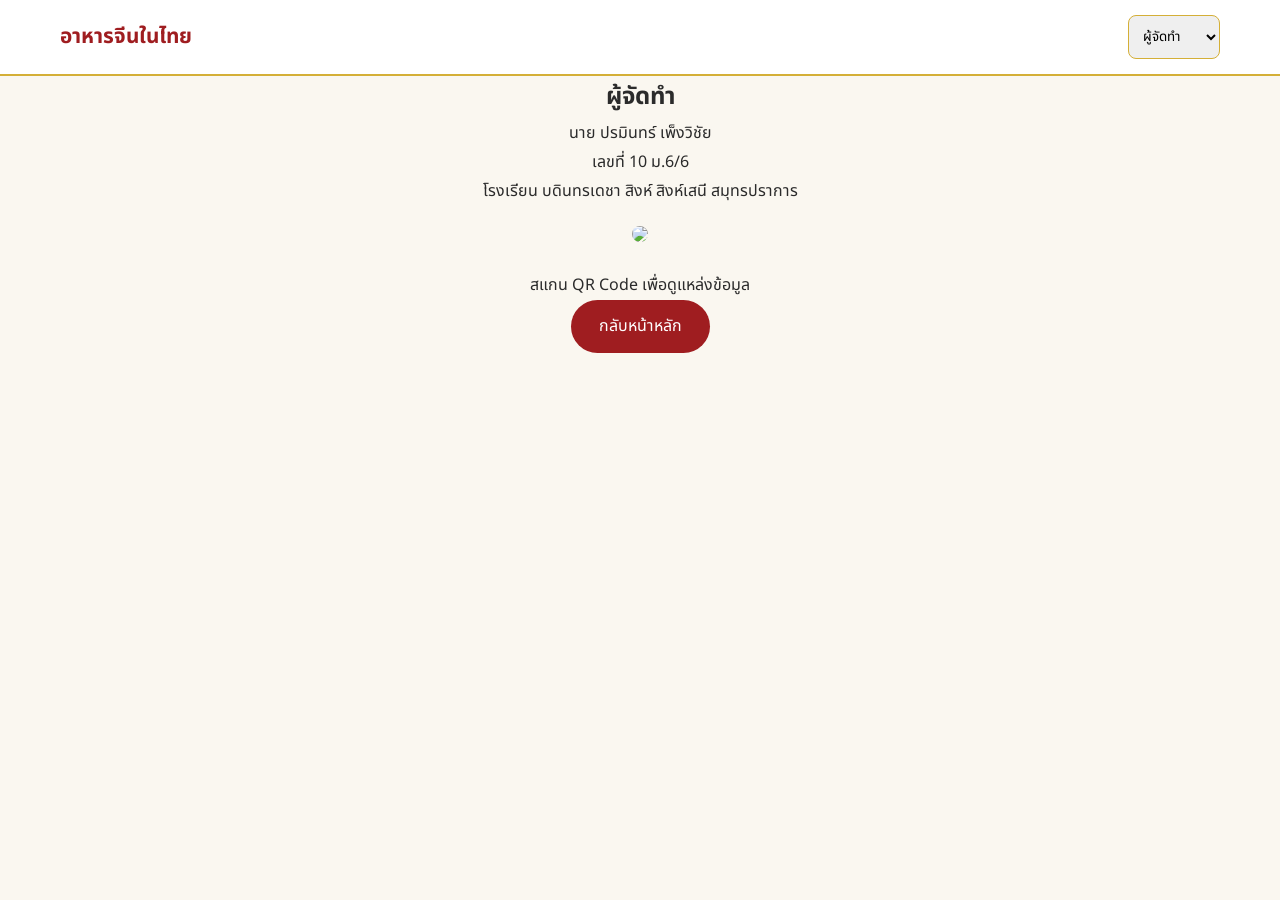
==== author.html @ cea1d85f "Add files via upload" ====
<!DOCTYPE html>
<html lang="th">
  <head>
    <meta charset="UTF-8" />
    <title>ผู้จัดทำ</title>
    <link rel="stylesheet" href="style.css" />
  </head>

  <body>
    <header>
      <nav>
        <div class="logo">อาหารจีนในไทย</div>

        <select onchange="location=this.value">
          <option value="home.html">หน้าหลัก</option>
          <option value="north.html">ภาคเหนือ</option>
          <option value="northeast.html">ภาคอีสาน</option>
          <option value="central.html">ภาคกลาง</option>
          <option value="south.html">ภาคใต้</option>
          <option value="author.html" selected>ผู้จัดทำ</option>
        </select>
      </nav>
    </header>

    <section class="container author">
      <h1>ผู้จัดทำ</h1>

      <p>นาย ปรมินทร์ เพ็งวิชัย</p>
      <p>เลขที่ 10 ม.6/6</p>
      <p>โรงเรียน บดินทรเดชา สิงห์ สิงห์เสนี สมุทรปราการ</p>

      <img src="images/qrcode.png" class="qr" />

      <p>สแกน QR Code เพื่อดูแหล่งข้อมูล</p>

      <a href="home.html" class="btn">กลับหน้าหลัก</a>
    </section>
  </body>
</html>
---- style.css ----
@import url("https://fonts.googleapis.com/css2?family=Noto+Sans+Thai:wght@300;400;600;700&display=swap");

:root {
  --red: #9f1d20;
  --gold: #d4af37;
  --cream: #faf7f0;
  --dark: #2b2b2b;
}

* {
  margin: 0;
  padding: 0;
  box-sizing: border-box;
  font-family: "Noto Sans Thai", sans-serif;
}

body {
  background: var(--cream);
  color: var(--dark);
  line-height: 1.8;
}

/* ===== HEADER ===== */

header {
  background: white;
  border-bottom: 2px solid var(--gold);
  position: sticky;
  top: 0;
  z-index: 999;
}

nav {
  max-width: 1200px;
  margin: auto;
  display: flex;
  justify-content: space-between;
  align-items: center;
  padding: 15px 20px;
}

.logo {
  font-weight: 700;
  color: var(--red);
  font-size: 1.3rem;
}

select {
  padding: 10px;
  border: 1px solid var(--gold);
  border-radius: 8px;
}

/* ===== BUTTON ===== */

.btn {
  display: inline-block;
  padding: 12px 28px;
  background: var(--red);
  color: white;
  text-decoration: none;
  border-radius: 50px;
  transition: 0.3s;
}

.btn:hover {
  background: #7b1113;
  transform: translateY(-3px);
}

/* ===== INTRO PAGE ===== */

.intro-body {
  background: url("../images/banner.jpg") center/cover no-repeat;
  height: 100vh;
}

.intro-overlay {
  height: 100vh;
  display: flex;
  justify-content: center;
  align-items: center;
  background: rgba(0, 0, 0, 0.5);
}

.intro-box {
  background: rgba(255, 255, 255, 0.93);
  padding: 50px;
  max-width: 650px;
  text-align: center;
  border-radius: 20px;
  border: 2px solid var(--gold);
}

.intro-box h1 {
  color: var(--red);
  font-size: 2.4rem;
  margin-bottom: 15px;
}

.intro-box p {
  margin-bottom: 25px;
}

.seal {
  display: inline-block;
  padding: 8px 18px;
  border: 2px solid var(--red);
  color: var(--red);
  border-radius: 30px;
  margin-bottom: 20px;
  font-weight: 700;
}

/* ===== HERO ===== */

.hero {
  height: 75vh;
  position: relative;

  display: flex;
  justify-content: center;
  align-items: center;
  text-align: center;

  overflow: hidden;
}
/* ซูมภาพเมื่อเอาเมาส์ชี้ */
.hero:hover {
  background-size: 105%;
}

/* Overlay มืด */
.hero::before {
  content: "";
  position: absolute;
  inset: 0;

  background: url("banner.png") center center/cover no-repeat;

  transform: scale(1);
  transition: transform 0.6s ease;

  z-index: -2;
}
.hero::after {
  content: "";
  position: absolute;
  inset: 0;

  background: rgba(0, 0, 0, 0.45);
  transition: 0.5s;

  z-index: -1;
}

/* Overlay เข้มขึ้นเมื่อ Hover */
.hero:hover::before {
  transform: scale(1.08);
}

.hero:hover::after {
  background: rgba(0, 0, 0, 0.6);
}

/* กล่องข้อความ */
.hero-content-no-box {
  position: relative;
  z-index: 2;

  max-width: 800px;
  padding: 20px;

  transition: all 0.5s ease;
}

/* ข้อความลอยขึ้น */
.hero:hover .hero-content-no-box {
  transform: translateY(-10px);
}

/* หัวข้อ */
.hero-content-no-box h1 {
  color: #fff;
  font-size: 3rem;
  font-weight: 700;
  letter-spacing: 1px;
  text-shadow: 0 4px 20px rgba(0, 0, 0, 0.6);
  margin-bottom: 15px;

  transition: transform 0.5s ease;
}

/* หัวข้อขยายเล็กน้อย */
.hero:hover .hero-content-no-box h1 {
  transform: scale(1.05);
}

/* คำอธิบาย */
.hero-content-no-box p {
  color: rgba(255, 255, 255, 0.88);
  font-size: 1.2rem;
  text-shadow: 0 3px 15px rgba(0, 0, 0, 0.6);
  transition: 0.5s;
}

/* คำอธิบายค่อย ๆ จางขึ้น */
.hero:hover .hero-content-no-box p {
  opacity: 0.95;
}
/* ===== CARDS ===== */

.section-title {
  text-align: center;
  color: var(--red);
  font-size: 2.2rem;
  font-weight: 700;
  margin-bottom: 40px;
  margin-top: 20px;
  display: block;
}

.region-grid {
  display: grid;
  grid-template-columns: repeat(2, 1fr);
  gap: 25px;
}

.card {
  background: white;
  border-radius: 15px;
  overflow: hidden;
  text-decoration: none;
  color: inherit;
  border: 1px solid #eee;
  transition: 0.3s;
}

.card:hover {
  transform: translateY(-5px);
  box-shadow: 0 10px 25px rgba(0, 0, 0, 0.1);
}

.card img {
  width: 100%;
  height: 260px;
  object-fit: cover;
}

.card h3 {
  padding: 18px;
  text-align: center;
  color: var(--red);
}

/* ===== CONTENT ===== */

.content-box {
  background: white;
  padding: 40px;
  border-left: 5px solid var(--red);
  border-radius: 15px;
  box-shadow: 0 8px 20px rgba(0, 0, 0, 0.08);
}

.content-box ul {
  padding-left: 20px;
  margin: 15px 0;
}

/* ===== AUTHOR ===== */

.author {
  text-align: center;
}

.qr {
  width: 220px;
  margin: 20px 0;
  border-radius: 10px;
}

/* ===== FOOTER ===== */

footer {
  background: var(--red);
  color: white;
  text-align: center;
  padding: 40px;
  margin-top: 60px;
}
.footer-qr {
  width: 180px;
  height: 180px;
  margin: 20px auto;
  display: block;

  background: white;
  padding: 10px;
  border-radius: 12px;

  transition: all 0.3s ease;
}

.footer-qr:hover {
  transform: scale(1.08);
}
.menu {
  display: flex;
  gap: 15px;
  align-items: center;
}

.menu a {
  text-decoration: none;
  color: var(--dark);
  font-weight: 600;
  padding: 8px 14px;
  border-radius: 8px;
  transition: all 0.3s ease;
}

.menu a:hover {
  background: var(--red);
  color: white;
  transform: translateY(-2px);
}
/* ===== MOBILE ===== */

@media (max-width: 768px) {
  .hero-content h1 {
    font-size: 1.8rem;
  }

  .region-grid {
    grid-template-columns: 1fr;
  }

  nav {
    flex-direction: column;
    gap: 15px;
    text-align: center;
  }

  .card img {
    height: 200px;
  }

  .intro-box {
    padding: 30px;
  }
  .menu {
    display: flex;
    flex-wrap: wrap;
    justify-content: center;
    gap: 10px;
  }

  .menu a {
    font-size: 14px;
    padding: 8px 12px;
  }
}
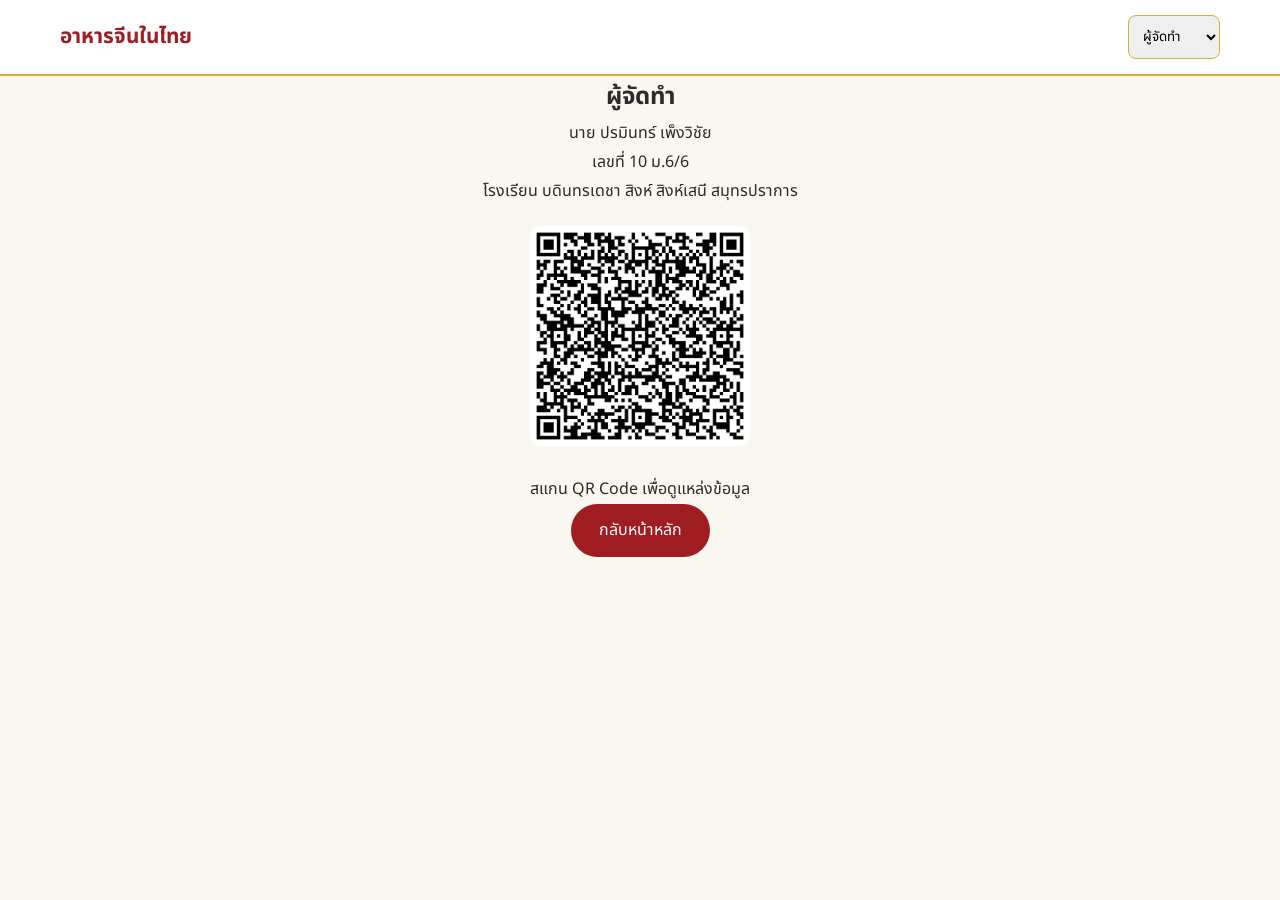
==== commit 1e641eb7: "Add files via upload" ====
--- a/author.html
+++ b/author.html
@@ -29,7 +29,7 @@
       <p>เลขที่ 10 ม.6/6</p>
       <p>โรงเรียน บดินทรเดชา สิงห์ สิงห์เสนี สมุทรปราการ</p>
 
-      <img src="images/qrcode.png" class="qr" />
+      <img src="qr-code.png" class="qr" />
 
       <p>สแกน QR Code เพื่อดูแหล่งข้อมูล</p>
 
--- a/style.css
+++ b/style.css
@@ -279,6 +279,23 @@
   margin: 20px 0;
   border-radius: 10px;
 }
+.footer-qr {
+  width: 180px;
+  height: auto;
+  display: block;
+
+  margin: 20px auto;
+
+  background: white;
+  padding: 10px;
+  border-radius: 12px;
+
+  transition: 0.3s ease;
+}
+
+.footer-qr:hover {
+  transform: scale(1.05);
+}
 
 /* ===== FOOTER ===== */
 
@@ -288,22 +305,6 @@
   text-align: center;
   padding: 40px;
   margin-top: 60px;
-}
-.footer-qr {
-  width: 180px;
-  height: 180px;
-  margin: 20px auto;
-  display: block;
-
-  background: white;
-  padding: 10px;
-  border-radius: 12px;
-
-  transition: all 0.3s ease;
-}
-
-.footer-qr:hover {
-  transform: scale(1.08);
 }
 .menu {
   display: flex;
@@ -325,6 +326,31 @@
   color: white;
   transform: translateY(-2px);
 }
+/* ===== รูปอาหาร ===== */
+
+.food-image {
+  width: 850px;
+  height: 420px;
+
+  max-width: 95%;
+
+  display: block;
+  margin: 25px auto 40px;
+
+  object-fit: cover;
+
+  border-radius: 18px;
+  border: 4px solid var(--gold);
+
+  box-shadow: 0 8px 20px rgba(0, 0, 0, 0.15);
+
+  transition: all 0.3s ease;
+}
+
+.food-image:hover {
+  transform: scale(1.02);
+  box-shadow: 0 12px 30px rgba(0, 0, 0, 0.25);
+}
 /* ===== MOBILE ===== */
 
 @media (max-width: 768px) {
@@ -338,8 +364,7 @@
 
   nav {
     flex-direction: column;
-    gap: 15px;
-    text-align: center;
+    gap: 10px;
   }
 
   .card img {
@@ -349,15 +374,4 @@
   .intro-box {
     padding: 30px;
   }
-  .menu {
-    display: flex;
-    flex-wrap: wrap;
-    justify-content: center;
-    gap: 10px;
-  }
-
-  .menu a {
-    font-size: 14px;
-    padding: 8px 12px;
-  }
-}
+}
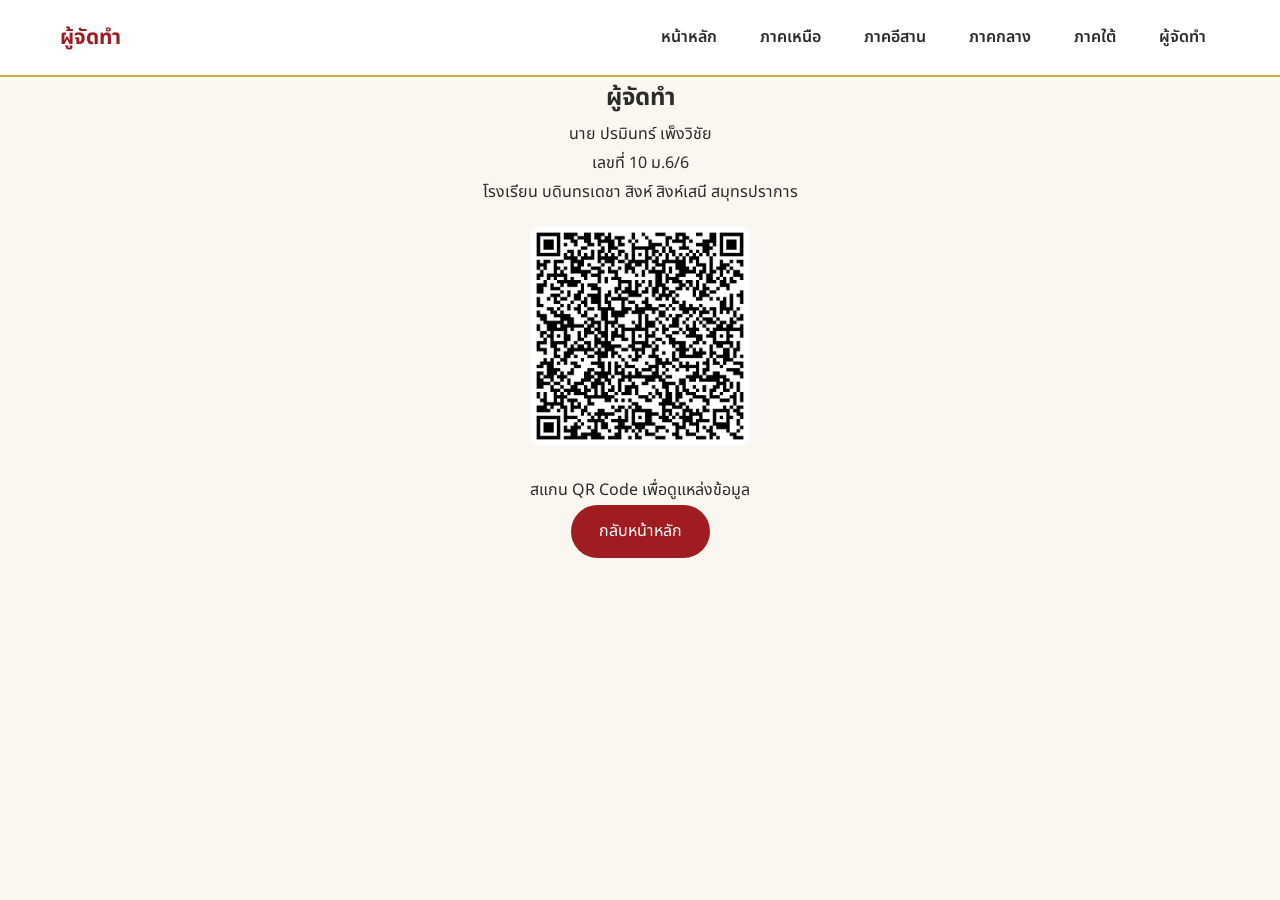
==== commit 44ec2d18: "Add files via upload" ====
--- a/author.html
+++ b/author.html
@@ -9,16 +9,16 @@
   <body>
     <header>
       <nav>
-        <div class="logo">อาหารจีนในไทย</div>
+        <div class="logo">ผู้จัดทำ</div>
 
-        <select onchange="location=this.value">
-          <option value="home.html">หน้าหลัก</option>
-          <option value="north.html">ภาคเหนือ</option>
-          <option value="northeast.html">ภาคอีสาน</option>
-          <option value="central.html">ภาคกลาง</option>
-          <option value="south.html">ภาคใต้</option>
-          <option value="author.html" selected>ผู้จัดทำ</option>
-        </select>
+        <div class="menu">
+          <a href="home.html">หน้าหลัก</a>
+          <a href="north.html">ภาคเหนือ</a>
+          <a href="northeast.html">ภาคอีสาน</a>
+          <a href="central.html">ภาคกลาง</a>
+          <a href="south.html">ภาคใต้</a>
+          <a href="author.html">ผู้จัดทำ</a>
+        </div>
       </nav>
     </header>
 
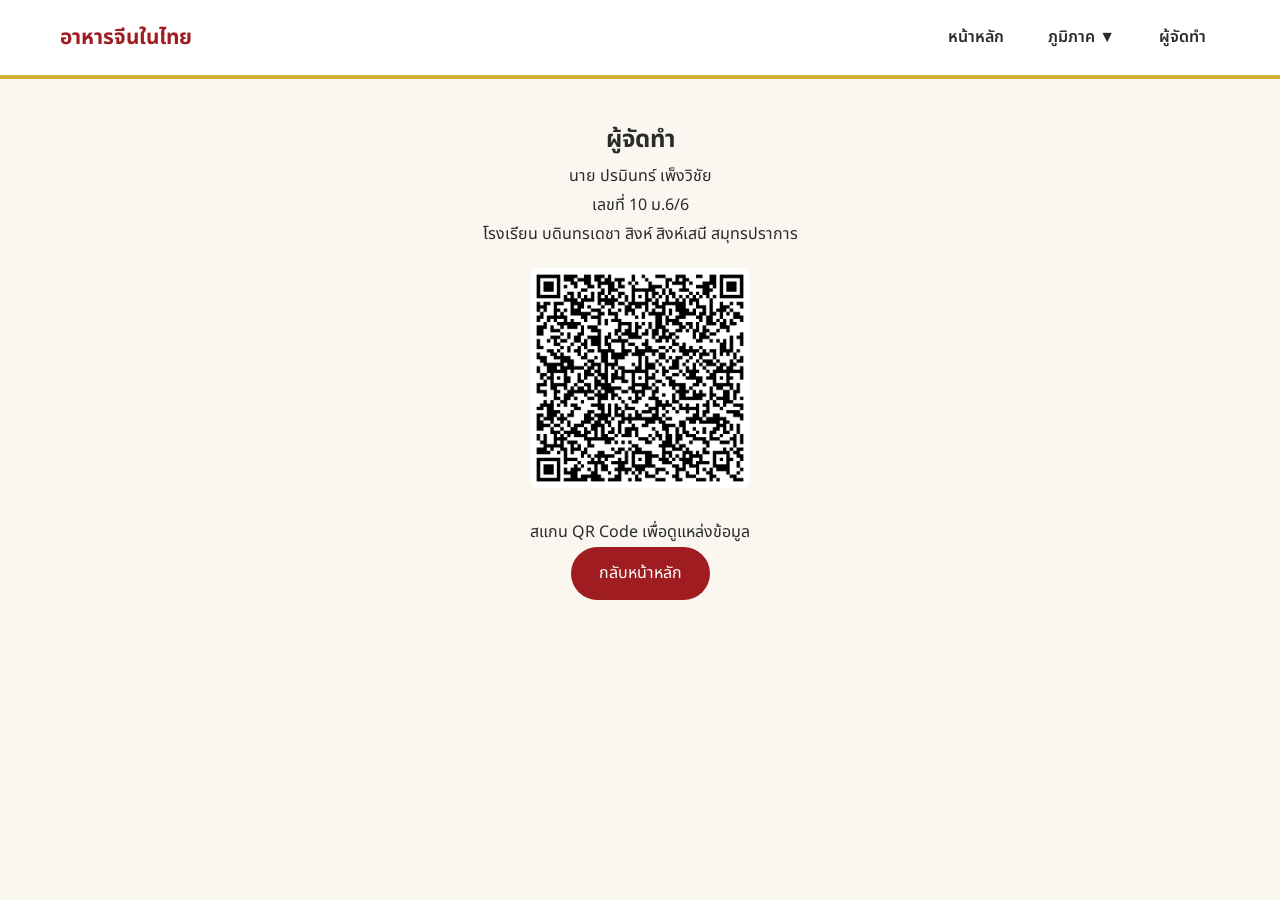
==== commit aa467411: "Add files via upload" ====
--- a/author.html
+++ b/author.html
@@ -8,18 +8,28 @@
 
   <body>
     <header>
-      <nav>
-        <div class="logo">ผู้จัดทำ</div>
+      <header>
+        <nav>
+          <div class="logo">อาหารจีนในไทย</div>
 
-        <div class="menu">
-          <a href="home.html">หน้าหลัก</a>
-          <a href="north.html">ภาคเหนือ</a>
-          <a href="northeast.html">ภาคอีสาน</a>
-          <a href="central.html">ภาคกลาง</a>
-          <a href="south.html">ภาคใต้</a>
-          <a href="author.html">ผู้จัดทำ</a>
-        </div>
-      </nav>
+          <div class="menu">
+            <a href="home.html">หน้าหลัก</a>
+
+            <div class="dropdown">
+              <button class="dropbtn">ภูมิภาค ▼</button>
+
+              <div class="dropdown-content">
+                <a href="north.html">ภาคเหนือ</a>
+                <a href="northeast.html">ภาคอีสาน</a>
+                <a href="central.html">ภาคกลาง</a>
+                <a href="south.html">ภาคใต้</a>
+              </div>
+            </div>
+
+            <a href="author.html">ผู้จัดทำ</a>
+          </div>
+        </nav>
+      </header>
     </header>
 
     <section class="container author">
--- a/style.css
+++ b/style.css
@@ -351,27 +351,254 @@
   transform: scale(1.02);
   box-shadow: 0 12px 30px rgba(0, 0, 0, 0.25);
 }
-/* ===== MOBILE ===== */
-
-@media (max-width: 768px) {
-  .hero-content h1 {
+/* =========================
+MOBILE RESPONSIVE IMPROVED
+========================= */
+
+.container {
+  max-width: 1200px;
+  margin: auto;
+  padding: 40px 20px;
+}
+
+/* Tablet */
+@media screen and (max-width: 768px) {
+  ``` nav {
+    flex-direction: column;
+    align-items: center;
+    gap: 15px;
+    padding: 15px;
+  }
+
+  .logo {
+    font-size: 1rem;
+    text-align: center;
+    line-height: 1.5;
+  }
+
+  .menu {
+    display: grid;
+    grid-template-columns: repeat(2, 1fr);
+    width: 100%;
+    gap: 10px;
+  }
+
+  .menu a {
+    text-align: center;
+    padding: 10px;
+    font-size: 0.9rem;
+  }
+
+  select {
+    width: 100%;
+    max-width: 250px;
+  }
+
+  .hero {
+    height: 55vh;
+  }
+
+  .hero-content-no-box {
+    padding: 20px;
+  }
+
+  .hero-content-no-box h1 {
+    font-size: 2rem;
+    line-height: 1.3;
+  }
+
+  .hero-content-no-box p {
+    font-size: 1rem;
+  }
+
+  .section-title {
     font-size: 1.8rem;
+    margin-bottom: 25px;
+  }
+
+  .intro-box {
+    width: 95%;
+    padding: 25px;
+  }
+
+  .intro-box h1 {
+    font-size: 1.8rem;
+  }
+
+  .intro-box p {
+    font-size: 1rem;
   }
 
   .region-grid {
     grid-template-columns: 1fr;
-  }
-
+    gap: 25px;
+  }
+
+  .card {
+    margin: 0 auto;
+  }
+
+  .card img {
+    height: 220px;
+  }
+
+  .content-box {
+    padding: 25px;
+    margin: 10px;
+  }
+
+  .content-box h2,
+  .content-box h3 {
+    font-size: 1.4rem;
+  }
+
+  .food-image {
+    width: 100%;
+    max-width: 100%;
+    height: 250px;
+
+    display: block;
+    margin: 20px auto 30px;
+
+    object-fit: cover;
+  }
+
+  iframe {
+    height: 250px;
+  }
+
+  .footer-qr {
+    width: 130px;
+  }
+
+  footer {
+    padding: 30px 15px;
+  }
+
+  footer h3 {
+    font-size: 1.1rem;
+  }
+
+  footer p {
+    font-size: 0.9rem;
+  }
+}
+
+/* Mobile */
+/* =========================
+   MOBILE ONLY
+   ========================= */
+
+/* =========================
+   DROPDOWN MENU
+   ========================= */
+
+.dropdown {
+  position: relative;
+  display: inline-block;
+}
+
+.dropbtn {
+  background: none;
+  border: none;
+  cursor: pointer;
+
+  font-size: inherit;
+  font-weight: 600;
+  color: inherit;
+
+  padding: 10px 15px;
+}
+
+.dropdown-content {
+  display: none;
+
+  position: absolute;
+  top: 100%;
+  left: 0;
+
+  min-width: 180px;
+
+  background: white;
+
+  border-radius: 12px;
+
+  box-shadow: 0 8px 20px rgba(0, 0, 0, 0.15);
+
+  overflow: hidden;
+
+  z-index: 999;
+}
+
+.dropdown-content a {
+  display: block;
+  padding: 12px 15px;
+  text-decoration: none;
+  color: var(--dark);
+}
+
+.dropdown-content a:hover {
+  background: #f5f5f5;
+}
+
+.dropdown:hover .dropdown-content {
+  display: block;
+}
+
+/* =========================
+   MOBILE
+   ========================= */
+
+@media (max-width: 768px) {
   nav {
     flex-direction: column;
+    align-items: center;
+    gap: 12px;
+  }
+
+  /* หัวข้อเว็บ */
+  .logo {
+    font-size: 0.9rem;
+    text-align: center;
+    line-height: 1.5;
+    max-width: 280px;
+  }
+
+  /* เมนู */
+  .menu {
+    display: flex;
+    justify-content: center;
+    align-items: center;
+    flex-wrap: wrap;
     gap: 10px;
   }
 
-  .card img {
-    height: 200px;
-  }
-
-  .intro-box {
-    padding: 30px;
-  }
-}
+  .menu a {
+    font-size: 0.85rem;
+    padding: 8px 10px;
+  }
+
+  .dropbtn {
+    font-size: 0.85rem;
+    padding: 8px 10px;
+  }
+}
+
+/* จอเล็กมาก */
+
+@media (max-width: 480px) {
+  .logo {
+    font-size: 0.8rem;
+    max-width: 220px;
+  }
+
+  .menu {
+    gap: 6px;
+  }
+
+  .menu a,
+  .dropbtn {
+    font-size: 0.8rem;
+    padding: 6px 8px;
+  }
+}
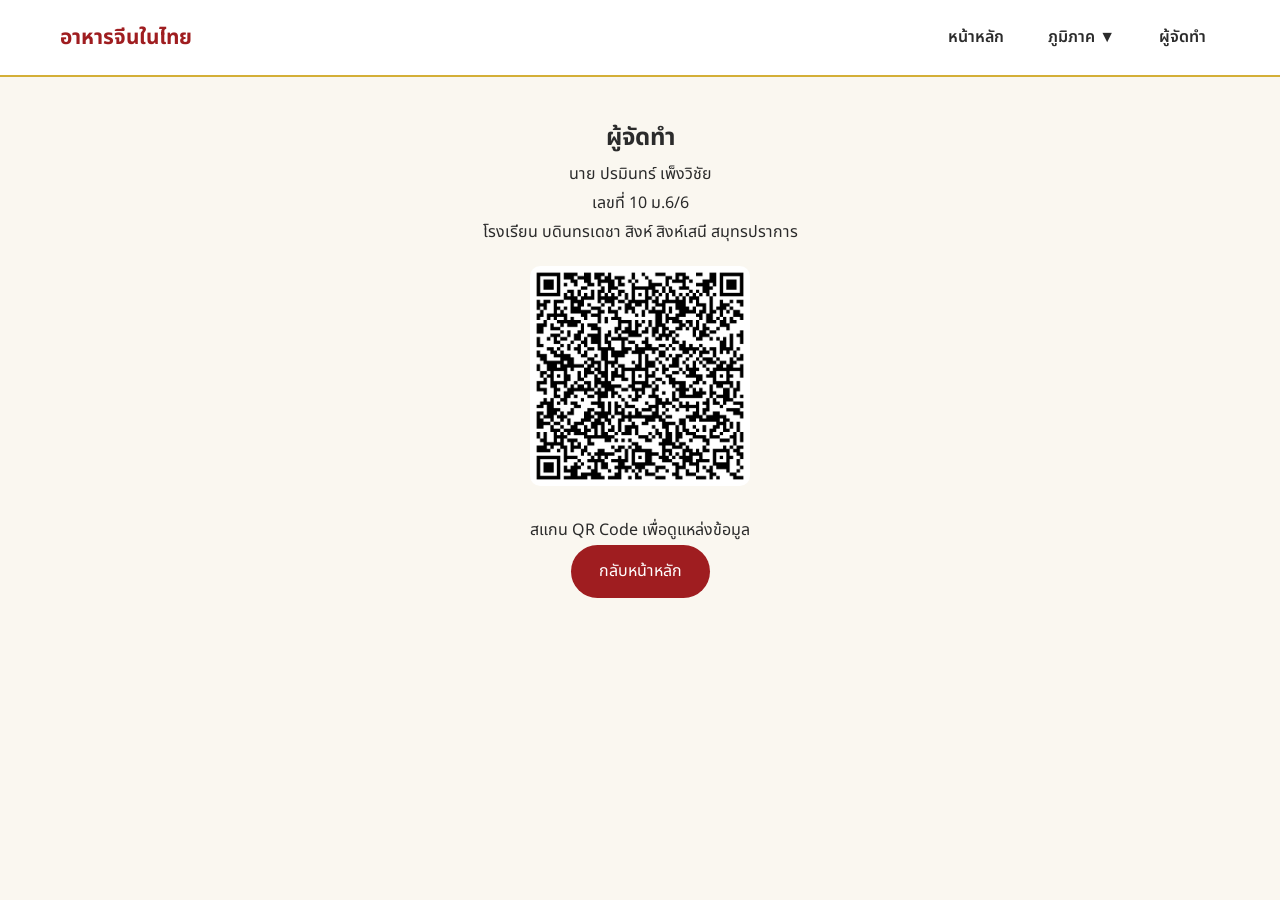
==== commit fdc8f536: "Update author.html" ====
--- a/author.html
+++ b/author.html
@@ -7,30 +7,28 @@
   </head>
 
   <body>
-    <header>
-      <header>
-        <nav>
-          <div class="logo">อาหารจีนในไทย</div>
+        <header>
+      <nav>
+        <div class="logo">อาหารจีนในไทย</div>
 
-          <div class="menu">
-            <a href="home.html">หน้าหลัก</a>
+        <div class="menu">
+          <a href="home.html">หน้าหลัก</a>
 
-            <div class="dropdown">
-              <button class="dropbtn">ภูมิภาค ▼</button>
+          <div class="dropdown">
+            <button class="dropbtn">ภูมิภาค ▼</button>
 
-              <div class="dropdown-content">
-                <a href="north.html">ภาคเหนือ</a>
-                <a href="northeast.html">ภาคอีสาน</a>
-                <a href="central.html">ภาคกลาง</a>
-                <a href="south.html">ภาคใต้</a>
-              </div>
+            <div class="dropdown-content">
+              <a href="north.html">ภาคเหนือ</a>
+              <a href="northeast.html">ภาคอีสาน</a>
+              <a href="central.html">ภาคกลาง</a>
+              <a href="south.html">ภาคใต้</a>
             </div>
+          </div>
 
-            <a href="author.html">ผู้จัดทำ</a>
-          </div>
-        </nav>
-      </header>
-    </header>
+          <a href="author.html">ผู้จัดทำ</a>
+        </div>
+      </nav>
+        </header>
 
     <section class="container author">
       <h1>ผู้จัดทำ</h1>
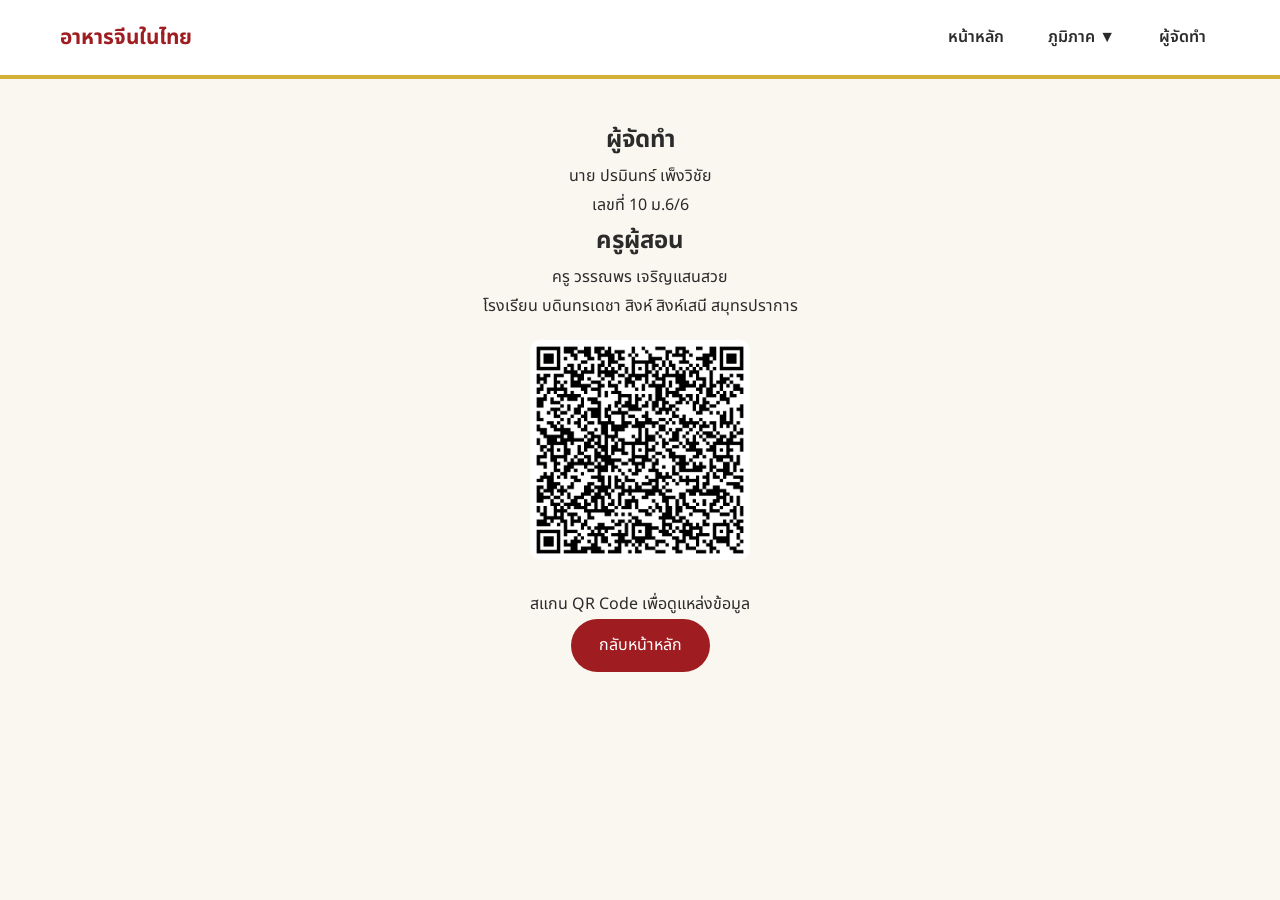
==== commit 72e5494e: "Add files via upload" ====
--- a/author.html
+++ b/author.html
@@ -7,34 +7,39 @@
   </head>
 
   <body>
-        <header>
-      <nav>
-        <div class="logo">อาหารจีนในไทย</div>
+    <header>
+      <header>
+        <nav>
+          <div class="logo">อาหารจีนในไทย</div>
 
-        <div class="menu">
-          <a href="home.html">หน้าหลัก</a>
+          <div class="menu">
+            <a href="home.html">หน้าหลัก</a>
 
-          <div class="dropdown">
-            <button class="dropbtn">ภูมิภาค ▼</button>
+            <div class="dropdown">
+              <button class="dropbtn">ภูมิภาค ▼</button>
 
-            <div class="dropdown-content">
-              <a href="north.html">ภาคเหนือ</a>
-              <a href="northeast.html">ภาคอีสาน</a>
-              <a href="central.html">ภาคกลาง</a>
-              <a href="south.html">ภาคใต้</a>
+              <div class="dropdown-content">
+                <a href="north.html">ภาคเหนือ</a>
+                <a href="northeast.html">ภาคอีสาน</a>
+                <a href="central.html">ภาคกลาง</a>
+                <a href="south.html">ภาคใต้</a>
+              </div>
             </div>
+
+            <a href="author.html">ผู้จัดทำ</a>
           </div>
-
-          <a href="author.html">ผู้จัดทำ</a>
-        </div>
-      </nav>
-        </header>
+        </nav>
+      </header>
+    </header>
 
     <section class="container author">
       <h1>ผู้จัดทำ</h1>
 
       <p>นาย ปรมินทร์ เพ็งวิชัย</p>
       <p>เลขที่ 10 ม.6/6</p>
+      <h1>ครูผู้สอน</h1>
+
+      <p>ครู วรรณพร เจริญแสนสวย</p>
       <p>โรงเรียน บดินทรเดชา สิงห์ สิงห์เสนี สมุทรปราการ</p>
 
       <img src="qr-code.png" class="qr" />
